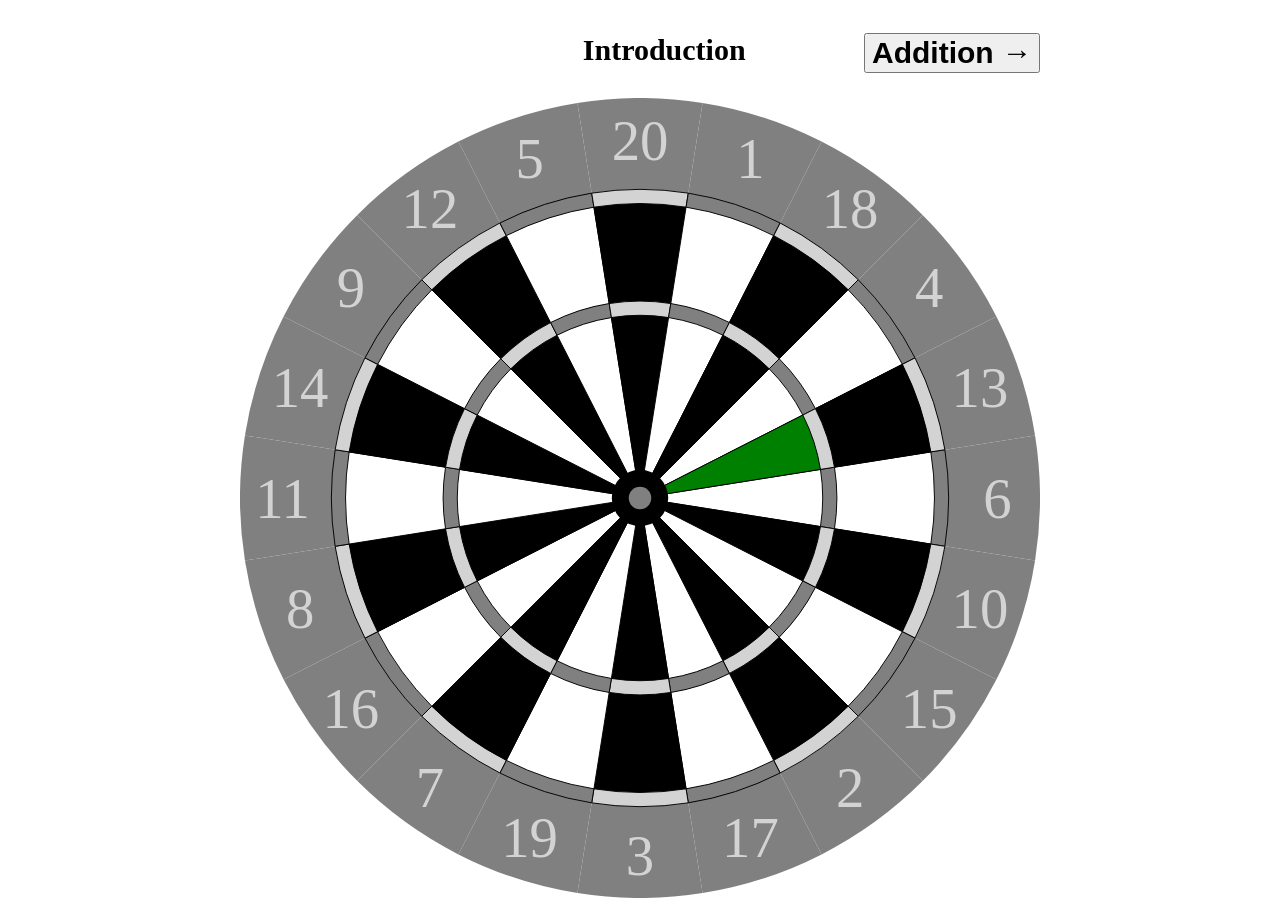
==== dartboard.html @ fac54e30 "Added the pop-up element" ====
<!DOCTYPE html>
<html>
<head>
    <meta charset="UTF-8">
    <meta name="viewport" content="width=device-width, initial-scale=1.0">
    <title>Dartboard</title>
    <link rel="stylesheet" href="styles.css">
</head>
<body>

<div>
    <nav>
        <button class="nav-button" id="back-button"> &#8592 Placeholder</button>
        <h1 id="board-name"></h1>
        <button  class="nav-button" id="forward-button">Placeholder &#8594</button>
        
    </nav>
    
    <div id="board-container">
        <div id="pop-up">
            <h2 id="pop-up-title">Place holder</h2>
            <p id="pop-up-text"> Lorem ipsum dolor sit amet, consectetur adipiscing elit. Sed lectus mi, tempus ut porttitor ac, accumsan at massa. Morbi in leo efficitur, vulputate nibh ac, facilisis arcu. Morbi consectetur, nisl eu rutrum luctus, nisi ante vulputate turpis, id tristique tortor velit quis risus. Aenean auctor diam facilisis, cursus velit in, fermentum magna. Aenean sollicitudin leo convallis facilisis consectetur. Quisque porta erat eros, vel condimentum justo dictum in. Aenean venenatis justo et velit blandit tincidunt. Interdum et malesuada fames ac ante ipsum primis in faucibus. Nam pretium rhoncus magna ut gravida. Morbi mollis elit nec justo cursus, ut faucibus turpis ultrices. </p>
            <button id="pop-up-button" class="nav-button">Close</button>
        </div>
    </div>
    
    <script src="https://code.jquery.com/jquery-3.7.1.min.js"></script>
    <script type="module" src="js/main.js"></script>
</div>

</body>
</html>
---- styles.css ----
body{
    display:flex;
    justify-content: center;
}
nav{
    display:flex;
    flex-direction: row;
    justify-content: space-between;
    align-items: center;
    width: 800px;
}
.nav-button{
    font-size: 30px;
    font-weight: bold;
}
#board-name{
    height: 40px;
    font-size: 30px;
    text-align: center;
    width: auto;
}
#board-container{
    width: 800px;
    height: 800px;
    position: relative;
}
.dark-segment{
    fill: black;
    stroke-width: 0.5;
    stroke:black;
}
.light-segment{
    fill: white;
     stroke-width: 0.5;
    stroke:black;
}
.double-ring.dark-segment,
.triple-ring.dark-segment{
    fill:lightgray;
}

.double-ring.light-segment,
.triple-ring.light-segment{
    fill:gray;
}


.outer-ring{
    fill:gray;
    stroke:none;
}
.outer-ring:hover{
    cursor: pointer;
    
}
.outer-ring:active{
    fill:lightgray;
    stroke:black;
    
}
.outer-ring text{
    fill:lightgray;
}
.outer-ring:active text{
    fill: gray;
    stroke:none;
}
.bull{
    fill:gray;
}

.outer-bull{
    fill: black;
}

.numbers{
    text-anchor: middle;
    dominant-baseline: central;
    font-size: 2em;
}


.plus.dark-segment,
.plus.light-segment{
    fill:green;
}
.minus.dark-segment,
.minus.light-segment{
    fill:yellow;
}
#pop-up{
    width: 80%;
    margin-top: 25%;
    margin-left: 10%;
    height:50%;
    background-color: white;
    z-index: 10;
    position: absolute;
    border-style: solid;
    border-radius: 20px;
    text-align: center;
    display: none;
    
}
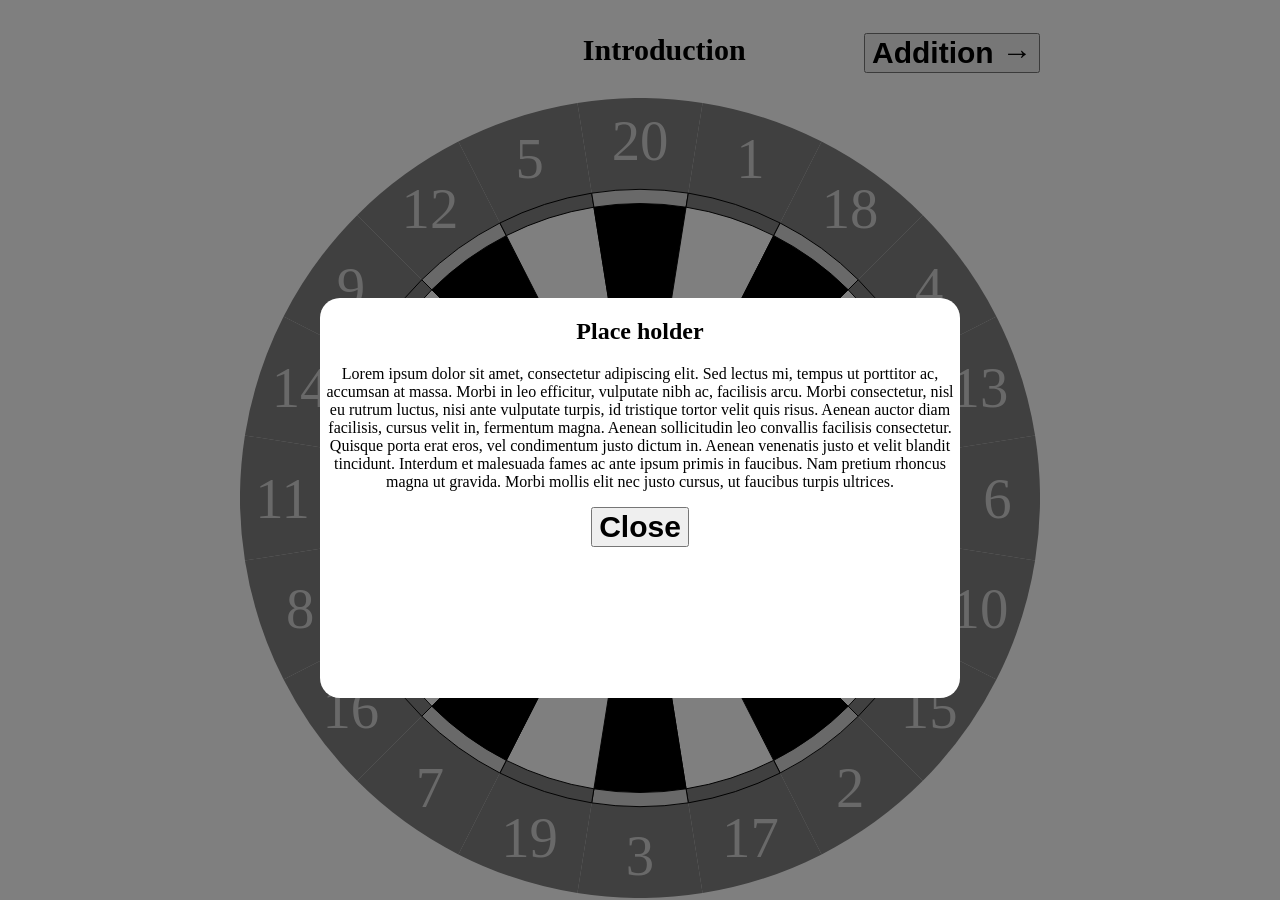
==== commit 6b1780c1: "Made the background grayed out when the pop up is visable and made the close button hide the pop up" ====
--- a/dartboard.html
+++ b/dartboard.html
@@ -7,7 +7,7 @@
     <link rel="stylesheet" href="styles.css">
 </head>
 <body>
-
+<div id="blur"></div>
 <div>
     <nav>
         <button class="nav-button" id="back-button"> &#8592 Placeholder</button>
--- a/styles.css
+++ b/styles.css
@@ -94,11 +94,18 @@
     margin-left: 10%;
     height:50%;
     background-color: white;
-    z-index: 10;
+    z-index: 2;
     position: absolute;
-    border-style: solid;
     border-radius: 20px;
     text-align: center;
-    display: none;
     
+}
+#blur{
+    position:fixed;
+    width: 100%;
+    height: 100%;
+    top:0;
+    left:0;
+    background-color: rgba(0,0,0,0.5);
+    z-index: 1;
 }
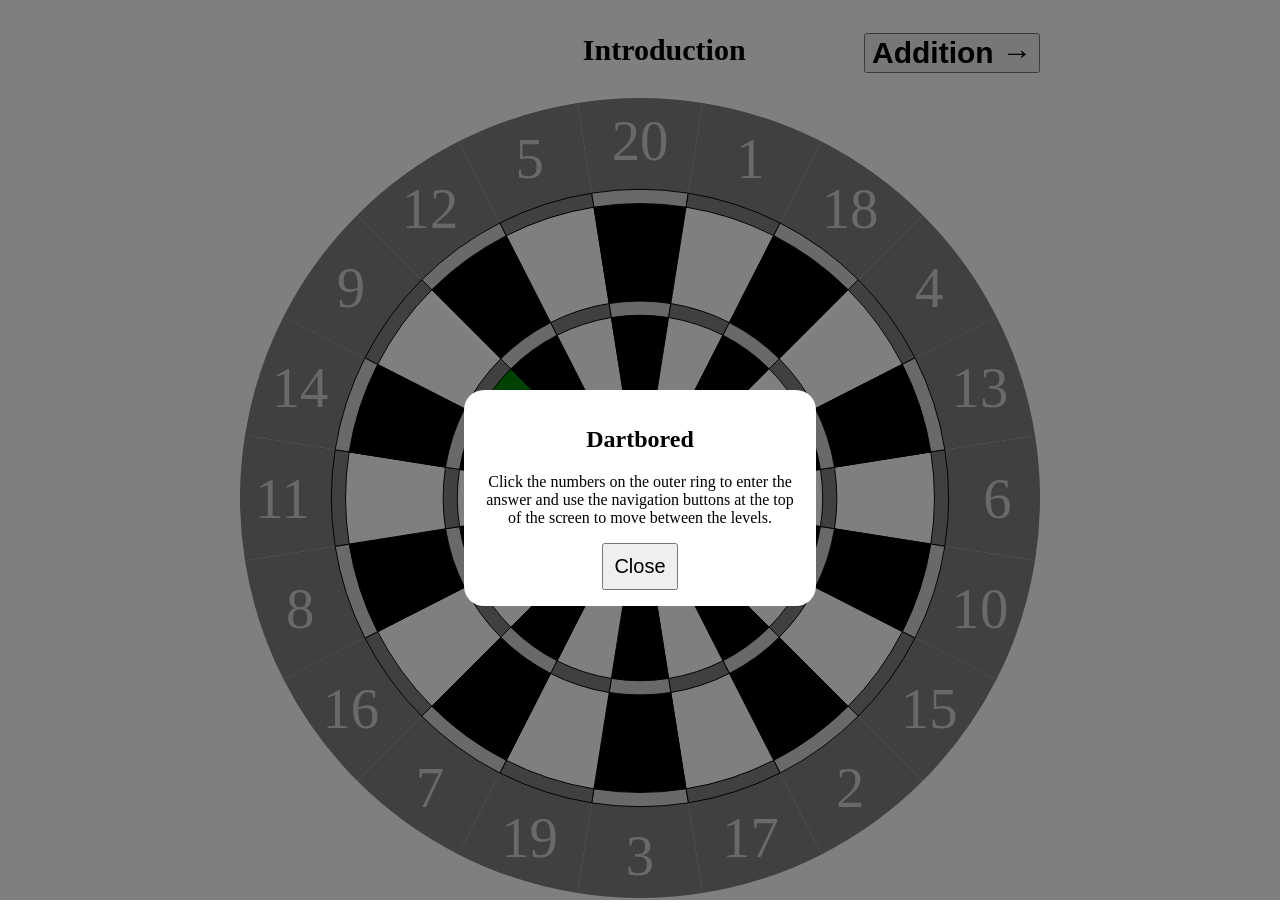
==== commit 6e739269: "Made the pop up change size based on the content and added instructions in the pop up" ====
--- a/dartboard.html
+++ b/dartboard.html
@@ -18,9 +18,9 @@
     
     <div id="board-container">
         <div id="pop-up">
-            <h2 id="pop-up-title">Place holder</h2>
-            <p id="pop-up-text"> Lorem ipsum dolor sit amet, consectetur adipiscing elit. Sed lectus mi, tempus ut porttitor ac, accumsan at massa. Morbi in leo efficitur, vulputate nibh ac, facilisis arcu. Morbi consectetur, nisl eu rutrum luctus, nisi ante vulputate turpis, id tristique tortor velit quis risus. Aenean auctor diam facilisis, cursus velit in, fermentum magna. Aenean sollicitudin leo convallis facilisis consectetur. Quisque porta erat eros, vel condimentum justo dictum in. Aenean venenatis justo et velit blandit tincidunt. Interdum et malesuada fames ac ante ipsum primis in faucibus. Nam pretium rhoncus magna ut gravida. Morbi mollis elit nec justo cursus, ut faucibus turpis ultrices. </p>
-            <button id="pop-up-button" class="nav-button">Close</button>
+            <h2 id="pop-up-title">Dartbored</h2>
+            <p id="pop-up-text"> Click the numbers on the outer ring to enter the answer and use the navigation buttons at the top of the screen to move between the levels. </p>
+            <button id="pop-up-button">Close</button>
         </div>
     </div>
     
--- a/styles.css
+++ b/styles.css
@@ -23,6 +23,9 @@
     width: 800px;
     height: 800px;
     position: relative;
+    display: flex;
+    justify-content: center;
+    align-items: center;
 }
 .dark-segment{
     fill: black;
@@ -89,16 +92,21 @@
     fill:yellow;
 }
 #pop-up{
-    width: 80%;
-    margin-top: 25%;
-    margin-left: 10%;
-    height:50%;
+    width: 40%;
+    height:auto;
+    padding: 2%;
+    height:auto;
     background-color: white;
     z-index: 2;
     position: absolute;
     border-radius: 20px;
     text-align: center;
     
+    
+}
+#pop-up-button{
+    font-size: 20px;
+    padding: 10px;
 }
 #blur{
     position:fixed;
@@ -108,4 +116,4 @@
     left:0;
     background-color: rgba(0,0,0,0.5);
     z-index: 1;
-}+}
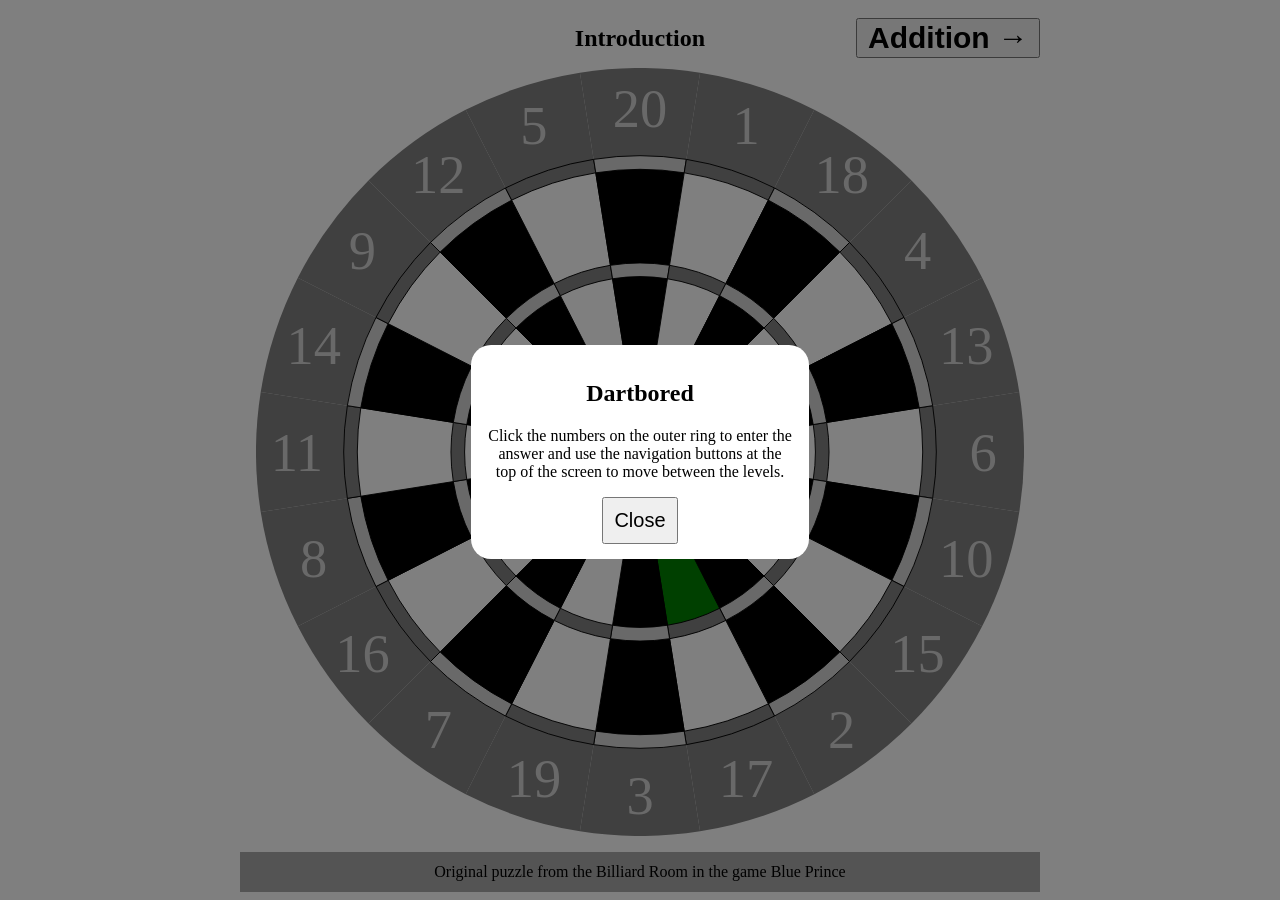
==== commit 6541d20c: "Added footer with information on where the puzzle originates from" ====
--- a/dartboard.html
+++ b/dartboard.html
@@ -8,7 +8,7 @@
 </head>
 <body>
 <div id="blur"></div>
-<div>
+<div id="game-container">
     <nav>
         <button class="nav-button" id="back-button"> &#8592 Placeholder</button>
         <h1 id="board-name"></h1>
@@ -26,6 +26,9 @@
     
     <script src="https://code.jquery.com/jquery-3.7.1.min.js"></script>
     <script type="module" src="js/main.js"></script>
+    <footer>
+        <p>Original puzzle from the Billiard Room in the game Blue Prince </p>
+    </footer>
 </div>
 
 </body>
--- a/styles.css
+++ b/styles.css
@@ -2,26 +2,34 @@
     display:flex;
     justify-content: center;
 }
+#game-container{
+    width:800px;
+}
 nav{
-    display:flex;
-    flex-direction: row;
-    justify-content: space-between;
+    display:grid;
+    grid-template-columns: 1fr 1fr 1fr;
     align-items: center;
-    width: 800px;
+    width: 100%;
+    height: 60px;
 }
 .nav-button{
     font-size: 30px;
     font-weight: bold;
+    width: max-content;
+    padding-left:10px;
+    padding-right:10px;
 }
+#forward-button{
+    justify-self: end;
+}
+
 #board-name{
-    height: 40px;
-    font-size: 30px;
-    text-align: center;
-    width: auto;
+    justify-self: center;
+    margin:0;
 }
 #board-container{
-    width: 800px;
-    height: 800px;
+    width: 96%;
+    margin-left:2%;
     position: relative;
     display: flex;
     justify-content: center;
@@ -108,6 +116,13 @@
     font-size: 20px;
     padding: 10px;
 }
+footer{
+    background-color: darkgray;
+    height: 40px;
+    text-align: center;
+    line-height: 40px;
+}
+
 #blur{
     position:fixed;
     width: 100%;
@@ -117,3 +132,4 @@
     background-color: rgba(0,0,0,0.5);
     z-index: 1;
 }
+
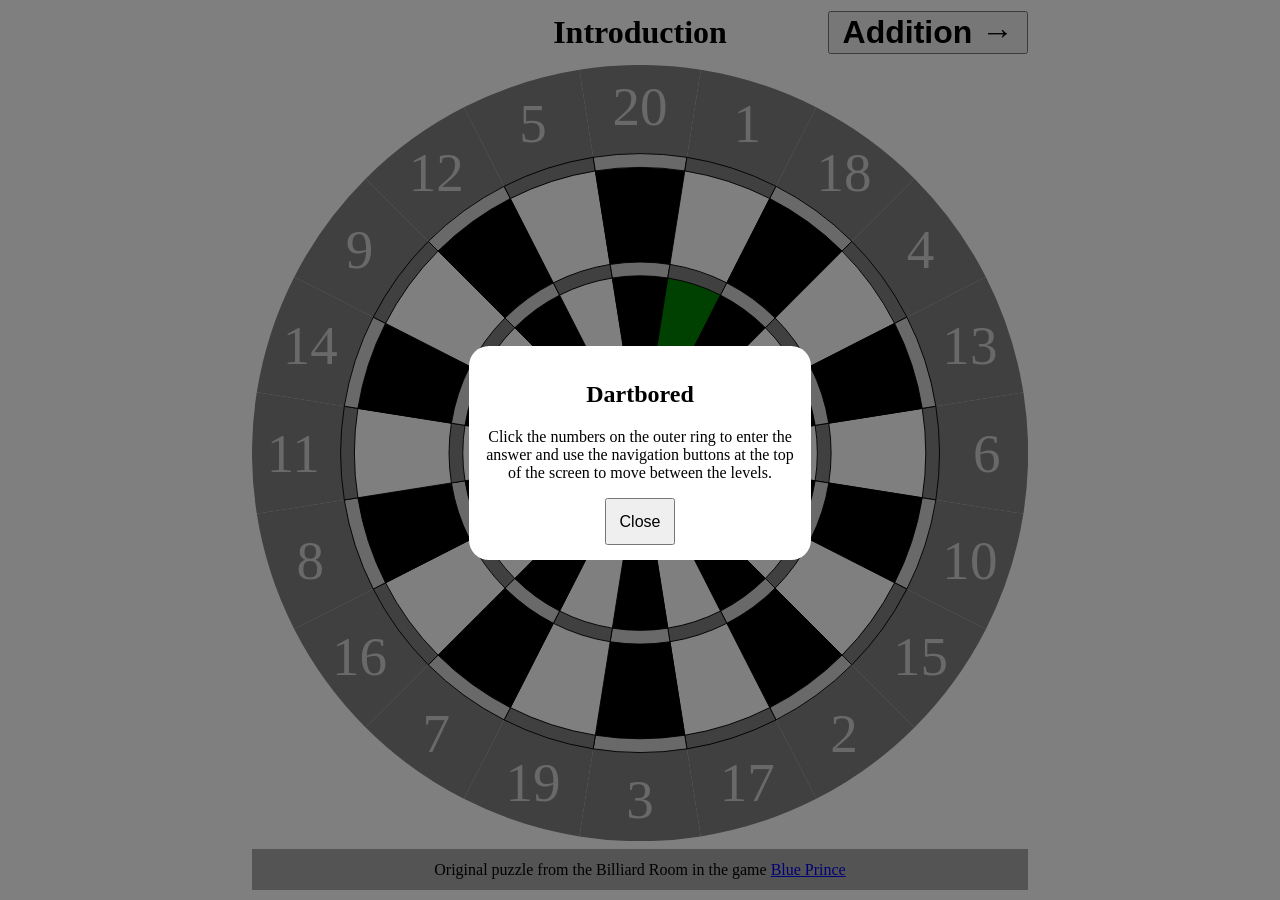
==== commit 479415e7: "Added a link to the Steam page for Blue Prince in the footer" ====
--- a/dartboard.html
+++ b/dartboard.html
@@ -27,7 +27,7 @@
     <script src="https://code.jquery.com/jquery-3.7.1.min.js"></script>
     <script type="module" src="js/main.js"></script>
     <footer>
-        <p>Original puzzle from the Billiard Room in the game Blue Prince </p>
+        <p>Original puzzle from the Billiard Room in the game <a href="https://store.steampowered.com/app/1569580/Blue_Prince/">Blue Prince</a> </p>
     </footer>
 </div>
 
--- a/styles.css
+++ b/styles.css
@@ -3,21 +3,30 @@
     justify-content: center;
 }
 #game-container{
-    width:800px;
+    height: 98vh;
+    width:auto;
+    display:flex;
+    flex-direction: column;
 }
+
 nav{
+    
     display:grid;
     grid-template-columns: 1fr 1fr 1fr;
     align-items: center;
     width: 100%;
-    height: 60px;
+    height: 6%;
+    margin-bottom:1%;
+    margin-top:0;
+    
 }
 .nav-button{
-    font-size: 30px;
+    font-size: 2rem;
     font-weight: bold;
     width: max-content;
-    padding-left:10px;
-    padding-right:10px;
+    padding-left:5%;
+    padding-right:5%;
+
 }
 #forward-button{
     justify-self: end;
@@ -25,15 +34,20 @@
 
 #board-name{
     justify-self: center;
+    font-size:2rem;
     margin:0;
+    align-self: center;
 }
 #board-container{
-    width: 96%;
-    margin-left:2%;
+    height: 88%;
     position: relative;
     display: flex;
     justify-content: center;
     align-items: center;
+}
+
+.svg-box{
+    height: 100%;
 }
 .dark-segment{
     fill: black;
@@ -103,7 +117,6 @@
     width: 40%;
     height:auto;
     padding: 2%;
-    height:auto;
     background-color: white;
     z-index: 2;
     position: absolute;
@@ -113,14 +126,16 @@
     
 }
 #pop-up-button{
-    font-size: 20px;
-    padding: 10px;
+    font-size: 1em;
+    padding: 4%;
 }
 footer{
     background-color: darkgray;
-    height: 40px;
+    margin-top:1%;
+    height: 5%;
     text-align: center;
-    line-height: 40px;
+    margin-bottom: 0;
+    line-height: 1vh;
 }
 
 #blur{
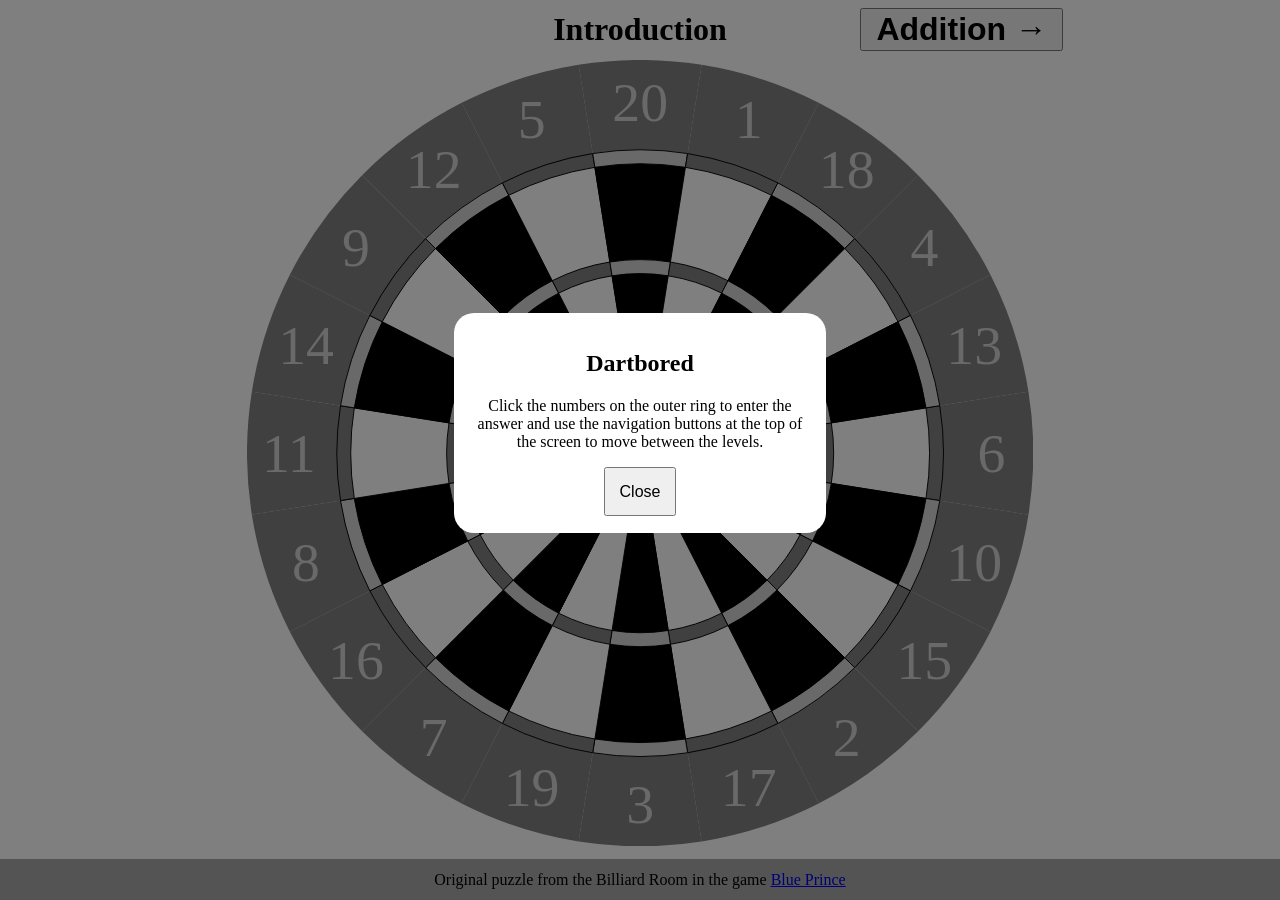
==== commit 749b46e9: "Updated CSS to better scale the board" ====
--- a/dartboard.html
+++ b/dartboard.html
@@ -9,24 +9,26 @@
 <body>
 <div id="blur"></div>
 <div id="game-container">
-    <nav>
+    
+    
+    <div id="board-container">
+        <nav>
         <button class="nav-button" id="back-button"> &#8592 Placeholder</button>
         <h1 id="board-name"></h1>
         <button  class="nav-button" id="forward-button">Placeholder &#8594</button>
         
     </nav>
-    
-    <div id="board-container">
         <div id="pop-up">
             <h2 id="pop-up-title">Dartbored</h2>
             <p id="pop-up-text"> Click the numbers on the outer ring to enter the answer and use the navigation buttons at the top of the screen to move between the levels. </p>
             <button id="pop-up-button">Close</button>
         </div>
+       
     </div>
     
     <script src="https://code.jquery.com/jquery-3.7.1.min.js"></script>
     <script type="module" src="js/main.js"></script>
-    <footer>
+     <footer>
         <p>Original puzzle from the Billiard Room in the game <a href="https://store.steampowered.com/app/1569580/Blue_Prince/">Blue Prince</a> </p>
     </footer>
 </div>
--- a/styles.css
+++ b/styles.css
@@ -1,12 +1,17 @@
+html,body{
+    margin:0;
+    padding:0;
+}
 body{
     display:flex;
     justify-content: center;
 }
 #game-container{
-    height: 98vh;
-    width:auto;
+    height: 100vh;
+    width:100%;
     display:flex;
     flex-direction: column;
+    align-items: center;
 }
 
 nav{
@@ -15,9 +20,8 @@
     grid-template-columns: 1fr 1fr 1fr;
     align-items: center;
     width: 100%;
-    height: 6%;
-    margin-bottom:1%;
-    margin-top:0;
+    padding-top: 1%;
+    padding-bottom: 1%;
     
 }
 .nav-button{
@@ -39,15 +43,20 @@
     align-self: center;
 }
 #board-container{
-    height: 88%;
+    flex:1;
     position: relative;
     display: flex;
     justify-content: center;
     align-items: center;
+    width: fit-content;
+    flex-direction: column;
 }
 
 .svg-box{
     height: 100%;
+    width: auto;
+    display:block;
+    
 }
 .dark-segment{
     fill: black;
@@ -113,6 +122,15 @@
 .minus.light-segment{
     fill:yellow;
 }
+.mult.dark-segment,
+.mult.light-segment{
+    fill:magenta;
+}
+.devide.dark-segment,
+.devide.light-segment{
+    fill:purple;
+}
+
 #pop-up{
     width: 40%;
     height:auto;
@@ -131,11 +149,10 @@
 }
 footer{
     background-color: darkgray;
-    margin-top:1%;
-    height: 5%;
     text-align: center;
-    margin-bottom: 0;
     line-height: 1vh;
+    margin-top: 1%;
+    width: 100%;
 }
 
 #blur{
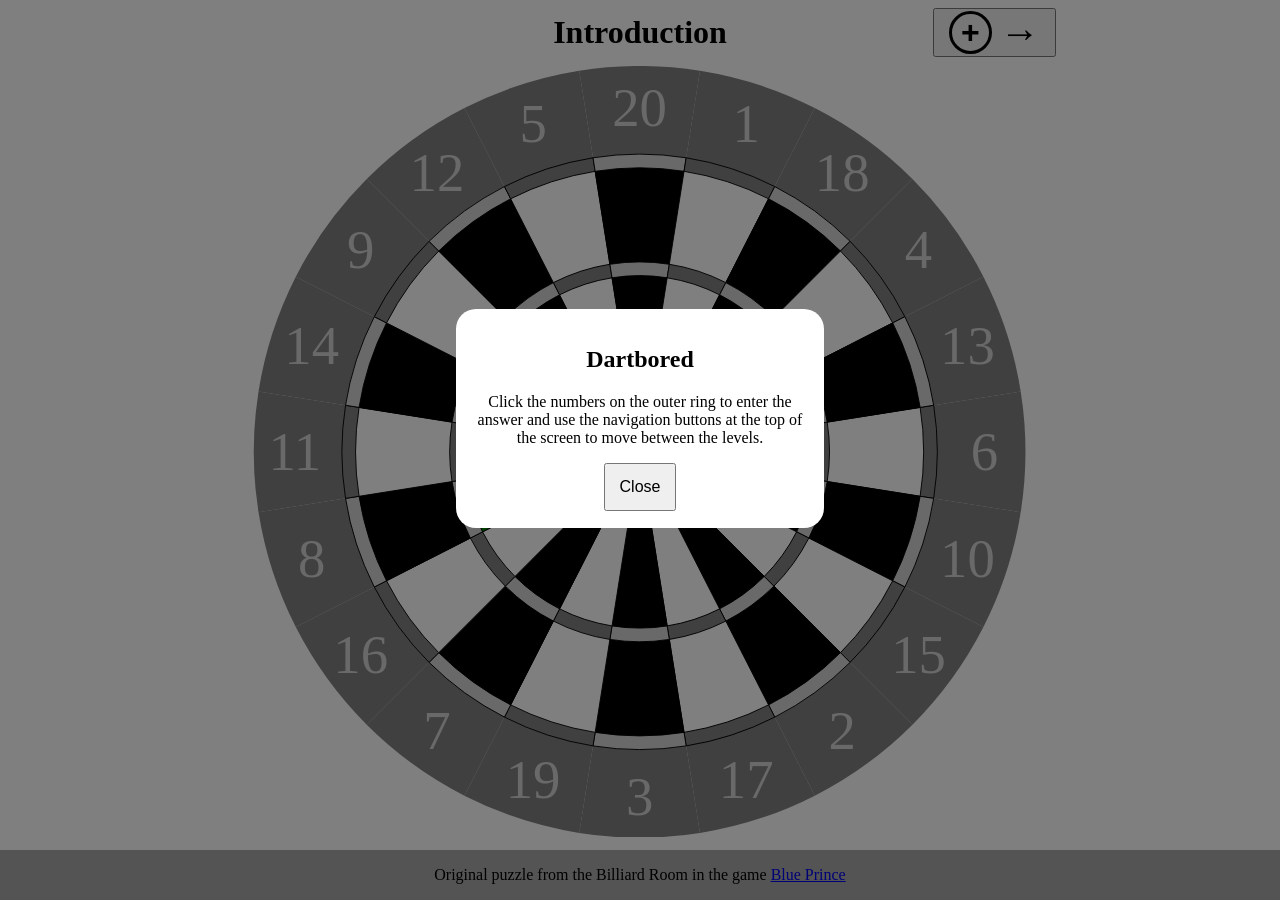
==== commit b9cda23f: "Changed the nav byttons to use symbols and made it work on smaller screen sizes" ====
--- a/dartboard.html
+++ b/dartboard.html
@@ -13,11 +13,11 @@
     
     <div id="board-container">
         <nav>
-        <button class="nav-button" id="back-button"> &#8592 Placeholder</button>
+        <button class="nav-button" id="back-button"> &#8592 <p class="button-text" id="back-text">+</p></button>
         <h1 id="board-name"></h1>
-        <button  class="nav-button" id="forward-button">Placeholder &#8594</button>
+        <button  class="nav-button" id="forward-button"><p class="button-text" id="forward-text">+</p> &#8594</button>
         
-    </nav>
+         </nav>
         <div id="pop-up">
             <h2 id="pop-up-title">Dartbored</h2>
             <p id="pop-up-text"> Click the numbers on the outer ring to enter the answer and use the navigation buttons at the top of the screen to move between the levels. </p>
--- a/styles.css
+++ b/styles.css
@@ -5,9 +5,11 @@
 body{
     display:flex;
     justify-content: center;
+    max-height: 100dvh;
 }
 #game-container{
-    height: 100vh;
+    min-height: 100dvh;
+    height: auto;
     width:100%;
     display:flex;
     flex-direction: column;
@@ -24,17 +26,42 @@
     padding-bottom: 1%;
     
 }
+
 .nav-button{
-    font-size: 2rem;
+    font-size: 2.5rem;
     font-weight: bold;
-    width: max-content;
+    width: fit-content;
     padding-left:5%;
     padding-right:5%;
-
+    margin-left:1%;
+    margin-right:1%;
+    display: flex;
+    flex-direction: row;
+    align-items: center;
+    line-height: 1;
+
+}
+
+.button-text{
+    margin:0;
+    height:2.3rem;
+    width:2.3rem;
+    text-align: center;
+    line-height: 2.3rem;
+    border: 0.2rem black solid;
+    border-radius: 50%;
+    font-size: 2rem;
 }
 #forward-button{
     justify-self: end;
 }
+#forward-text{
+    margin-right:0.5rem;
+}
+#back-text{
+    margin-left:0.5rem;
+}
+
 
 #board-name{
     justify-self: center;
@@ -54,7 +81,8 @@
 
 .svg-box{
     height: 100%;
-    width: auto;
+    width: 100%;
+    max-width: 99vw;
     display:block;
     
 }
@@ -150,7 +178,7 @@
 footer{
     background-color: darkgray;
     text-align: center;
-    line-height: 1vh;
+    line-height: 2vh;
     margin-top: 1%;
     width: 100%;
 }
@@ -165,3 +193,13 @@
     z-index: 1;
 }
 
+@media (max-width: 650px){
+    #pop-up{
+        width:70%;
+    }
+}
+@media (max-width: 450px){
+    #pop-up{
+        width: 85%;
+    }
+}
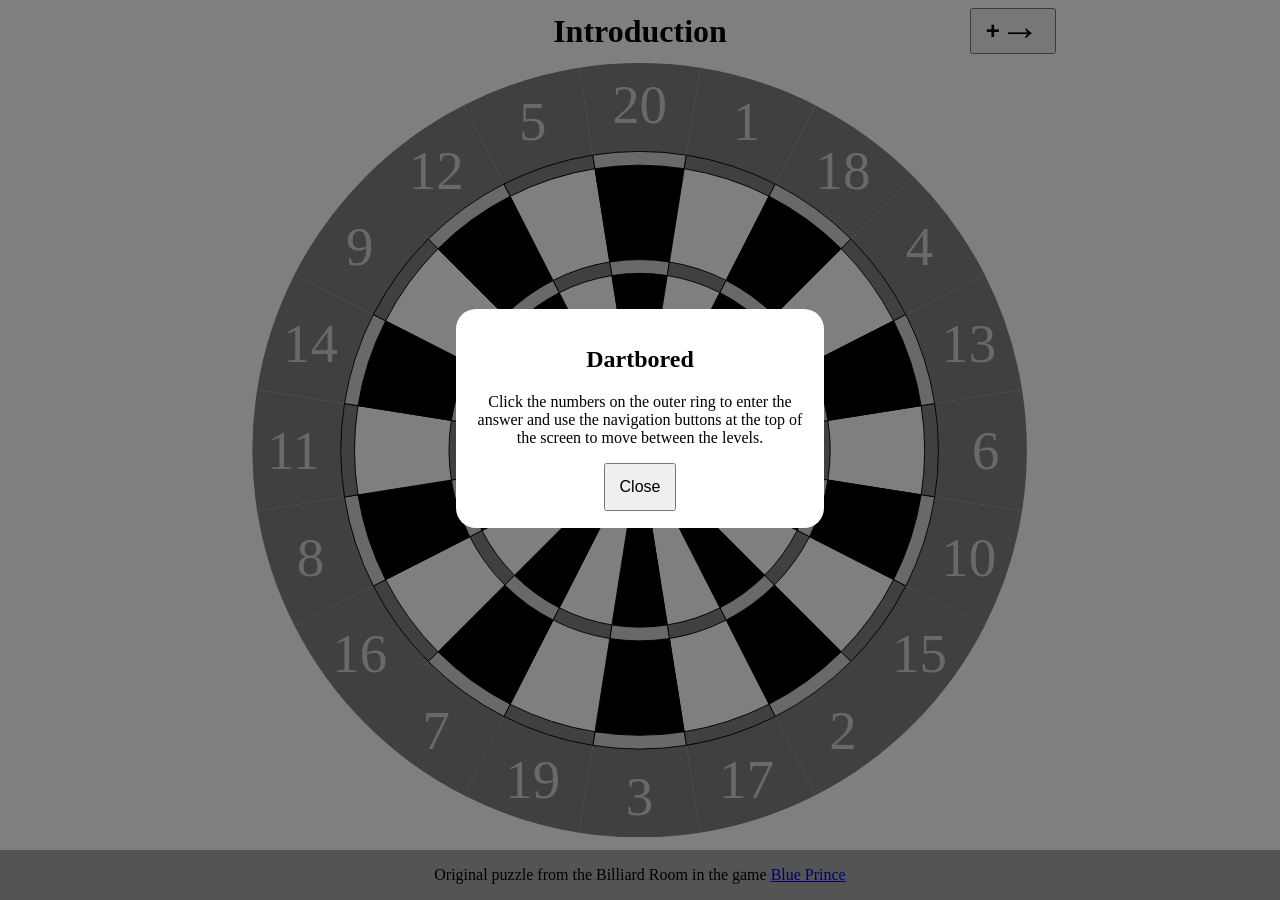
==== commit 2d033158: "Changed styling of the navigation icons" ====
--- a/dartboard.html
+++ b/dartboard.html
@@ -13,9 +13,9 @@
     
     <div id="board-container">
         <nav>
-        <button class="nav-button" id="back-button"> &#8592 <p class="button-text" id="back-text">+</p></button>
+        <button class="nav-button" id="back-button"> &#8592 <p class="button-icon" id="back-icon">+</p></button>
         <h1 id="board-name"></h1>
-        <button  class="nav-button" id="forward-button"><p class="button-text" id="forward-text">+</p> &#8594</button>
+        <button  class="nav-button" id="forward-button"><p class="button-icon" id="forward-icon">+</p> &#8594</button>
         
          </nav>
         <div id="pop-up">
--- a/styles.css
+++ b/styles.css
@@ -42,16 +42,18 @@
 
 }
 
-.button-text{
-    margin:0;
-    height:2.3rem;
-    width:2.3rem;
+.button-icon{
+    margin:0;
+    margin:0;
+    height:2rem;
     text-align: center;
-    line-height: 2.3rem;
-    border: 0.2rem black solid;
-    border-radius: 50%;
-    font-size: 2rem;
-}
+    line-height: 2rem;
+    font-family: sans-serif;
+    
+    
+    font-size: 1.5rem;
+}
+
 #forward-button{
     justify-self: end;
 }
@@ -152,7 +154,7 @@
 }
 .mult.dark-segment,
 .mult.light-segment{
-    fill:magenta;
+    fill:hotpink;
 }
 .devide.dark-segment,
 .devide.light-segment{
@@ -197,9 +199,13 @@
     #pop-up{
         width:70%;
     }
+    #board-name{
+        font-size: 1.5rem;
+    }
 }
 @media (max-width: 450px){
     #pop-up{
         width: 85%;
     }
-}
+
+}
